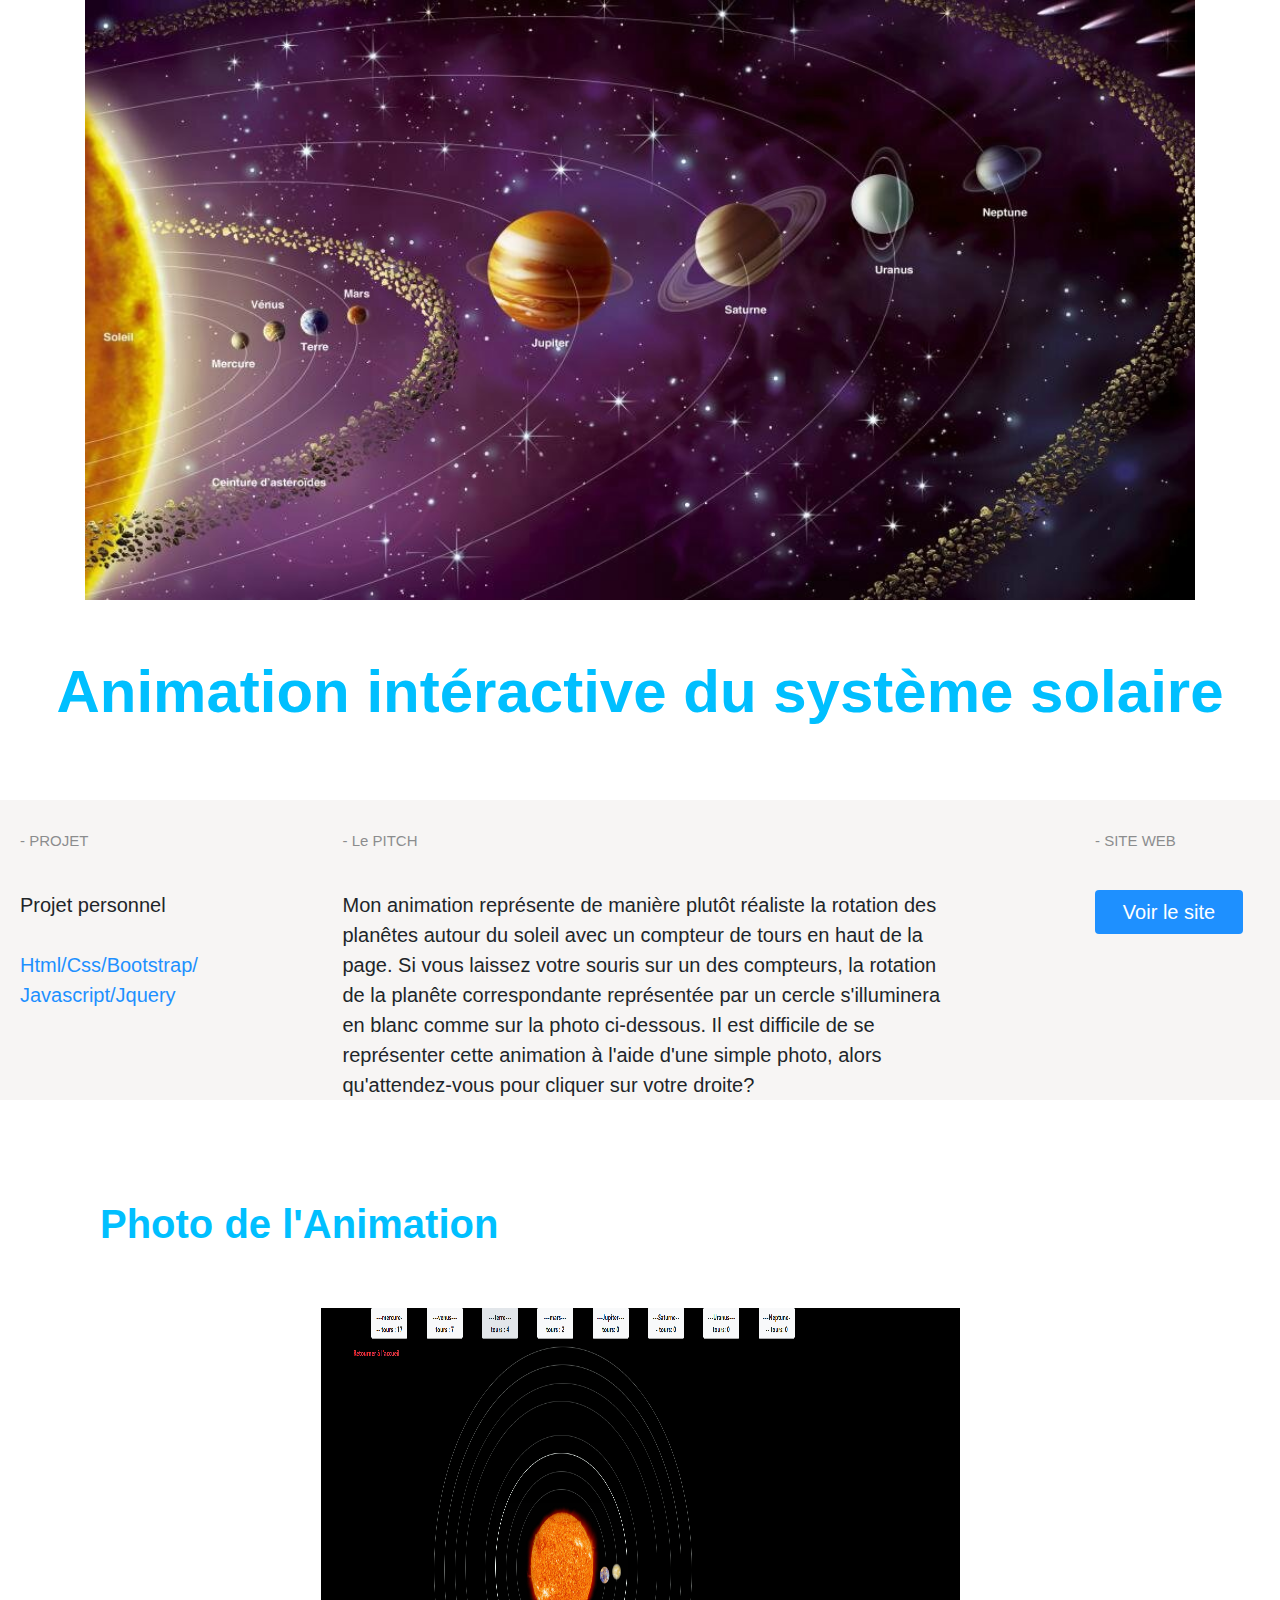
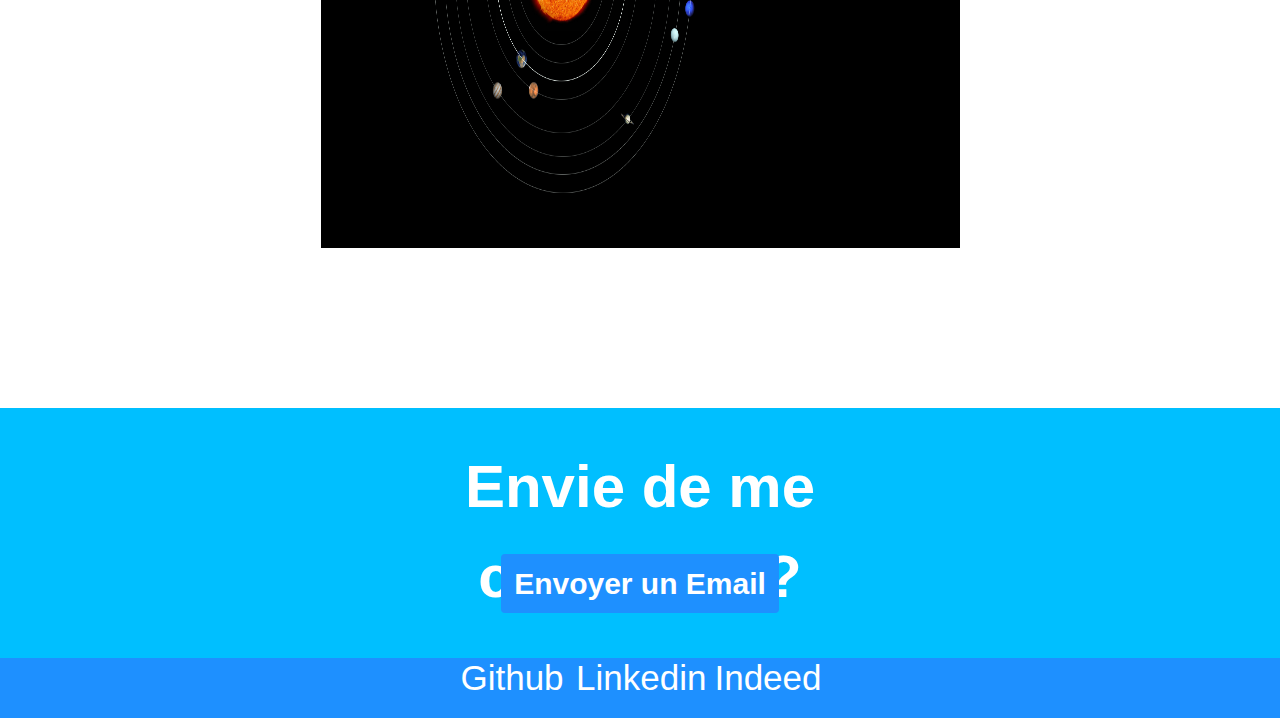
==== animationplanete.html @ 847cd543 "v7" ====
<!DOCTYPE html>
<html lang="en">
<head>
    <link rel="stylesheet" href="siteunivers.css" type="text/css" >
    <meta charset="UTF-8">
    <meta http-equiv="X-UA-Compatible" content="IE=edge">
    <meta name="viewport" content="width=device-width, initial-scale=1.0">
    <title>Portfolio Aurélien Péria</title>
    <link rel="stylesheet" href="https://stackpath.bootstrapcdn.com/bootstrap/4.5.2/css/bootstrap.min.css">
    <script src="https://code.jquery.com/jquery-3.3.1.slim.min.js" integrity="sha384-q8i/X+965DzO0rT7abK41JStQIAqVgRVzpbzo5smXKp4YfRvH+8abtTE1Pi6jizo" crossorigin="anonymous"></script>
    <script src="https://cdnjs.cloudflare.com/ajax/libs/popper.js/1.14.7/umd/popper.min.js" integrity="sha384-UO2eT0CpHqdSJQ6hJty5KVphtPhzWj9WO1clHTMGa3JDZwrnQq4sF86dIHNDz0W1" crossorigin="anonymous"></script>
    <script src="https://stackpath.bootstrapcdn.com/bootstrap/4.3.1/js/bootstrap.min.js" integrity="sha384-JjSmVgyd0p3pXB1rRibZUAYoIIy6OrQ6VrjIEaFf/nJGzIxFDsf4x0xIM+B07jRM" crossorigin="anonymous"></script>
    <script src="jquery-3.6.0.js"></script>
</head>
<body>
    <div class="photoprojet container">
        <img src="photo/systemesolaire.jpg" style="width: 100%;height: 100%;" alt="">
    </div>
    <div class="titreprojet">
        <p>
            Animation intéractive du système solaire
        </p>
    </div>
    <div class="detailprojet">
        <div class="row introprojet1" style="height: 30%;">
            <p class="col-2">
                - PROJET
            </p>
            <p class="col-6 offset-1">
                - Le PITCH
            </p>
            <p class="col-2 offset-1">
                - SITE WEB
            </p>
        </div>
        <div class="row introprojet2" style="height: 70%;">
            <p class="col-2" style="font-size: 20px;">
                Projet personnel <br><br> <span style="color:dodgerblue;"> Html/Css/Bootstrap/ Javascript/Jquery</span>
            </p>
            <p class="col-6 offset-1" style="font-size: 20px;">
                Mon animation représente de manière plutôt réaliste la rotation des planêtes autour du soleil avec un compteur de tours en 
                haut de la page. Si vous laissez votre souris sur un des compteurs, la rotation de la planête correspondante représentée 
                par un cercle s'illuminera en blanc comme sur la photo ci-dessous. Il est difficile de se représenter cette animation à l'aide
                d'une simple photo, alors qu'attendez-vous pour cliquer sur votre droite?
            </p>
            <p class="col-2 offset-1">
                <a id="boutonsite" target="_blank" href="https://bodyraul.github.io/animation.html">
                    <button  style="font-size: 20px;width: 80%;background-color:dodgerblue;color: white;" type="button"  class="btn  " >
                        Voir le site
                    </button>
                </a>
            </p>
        </div>
    </div>   
    <h1 id="titre1" class="titre">
        Photo de l'Animation 
    </h1>
    <div class="contenuprojet">
        <img src="photo/animationplanetes2.png" style="height: 100%; width: 100%;" alt="">
    </div>
    
    
    <div class="contact">
        <p>
            Envie de me contacter ?
        </p>
    </div>
    <div class="bouttoncontact">
        <button type="button" class="btn " style="font-size: 30px;background-color: dodgerblue;color: white;
        font-weight: bold;">Envoyer un Email</button>
    </div>
    <div class="basdepage " style="background-color:dodgerblue">
        <p>
            Github
        </p>
        <p>
            Linkedin
        </p>
        <p>
            Indeed
        </p>
    </div>
 
   
</body>
</html>
---- siteunivers.css ----
.photoprojet{
    height: 600px;
    color: black;
    font-size: 60px;
    font-weight: bold;
    width: 100%;
}

.titreprojet{
    height: 200px;
    font-size: 60px;
    font-weight: bold;
    display: flex;
    flex-direction: row;
    align-items: center;
    justify-content: center;
    text-align: center;
    color: #00BFFF;
}

.detailprojet{
    height: 300px;
    background-color: #F7F5F4 ;

    padding-left: 20px;
    
}

.introprojet1>*,.introprojet2>*{
   
    height: 100%;
}

 .introprojet1{
     padding-top: 30px;
     opacity: 0.5;
     font-size: 15px;
 }

.titre{
    
    font-size: 40px;
    font-weight: bold;
    color: #00BFFF;
    width: 100%;
    height: 100px;
    margin-top: 100px;
    margin-left: 100px;
}

.contenuprojet{
    width: 50%;
    height: 600px;
    margin: auto;
    background-color: #EAEAEA  ;
}

.contact{
    height: 100px;
    width: 100%;
    margin-top: 100px;
    background-color: #00BFFF;
    font-size: 60px;
    display: flex;
    flex-direction: row;
    align-items: end;
    justify-content: center;
}

.contact :nth-child(1){
    color: white;
    font-weight: bolder;
    text-align: center;
    width: 40%;
    height: 50%;
}

.bouttoncontact{
    height: 150px;
    width: 100%;
    background-color: #00BFFF;
    display: flex;
    flex-direction: row;
    align-items:center;
    justify-content: center;
}

.basdepage{
    height: 60px;
    display: flex;
    flex-direction: row;
    align-items: center;
    justify-content: center;
}

.basdepage>*{
   
    height: 100%;
    font-size: 35px;
    color: white;
    text-align: center;
    width: 10%;
    padding-top: 2px;
}
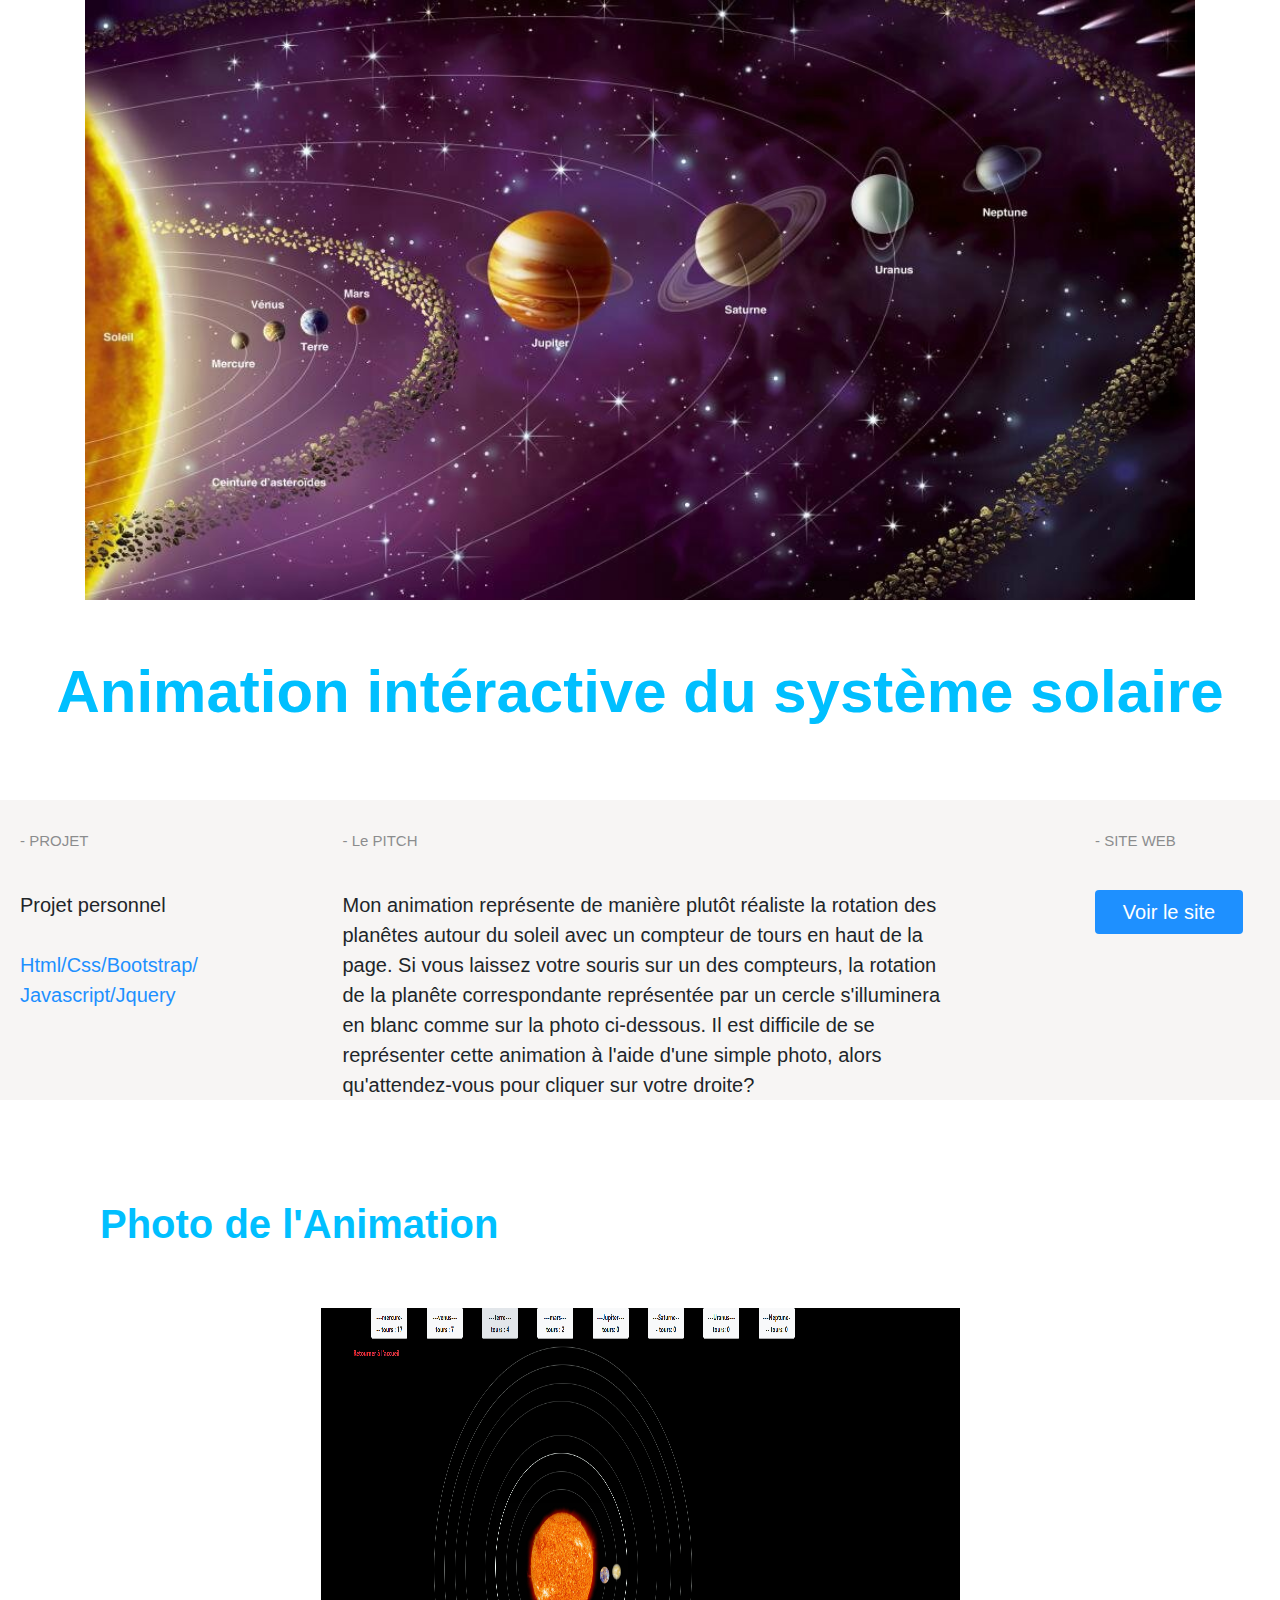
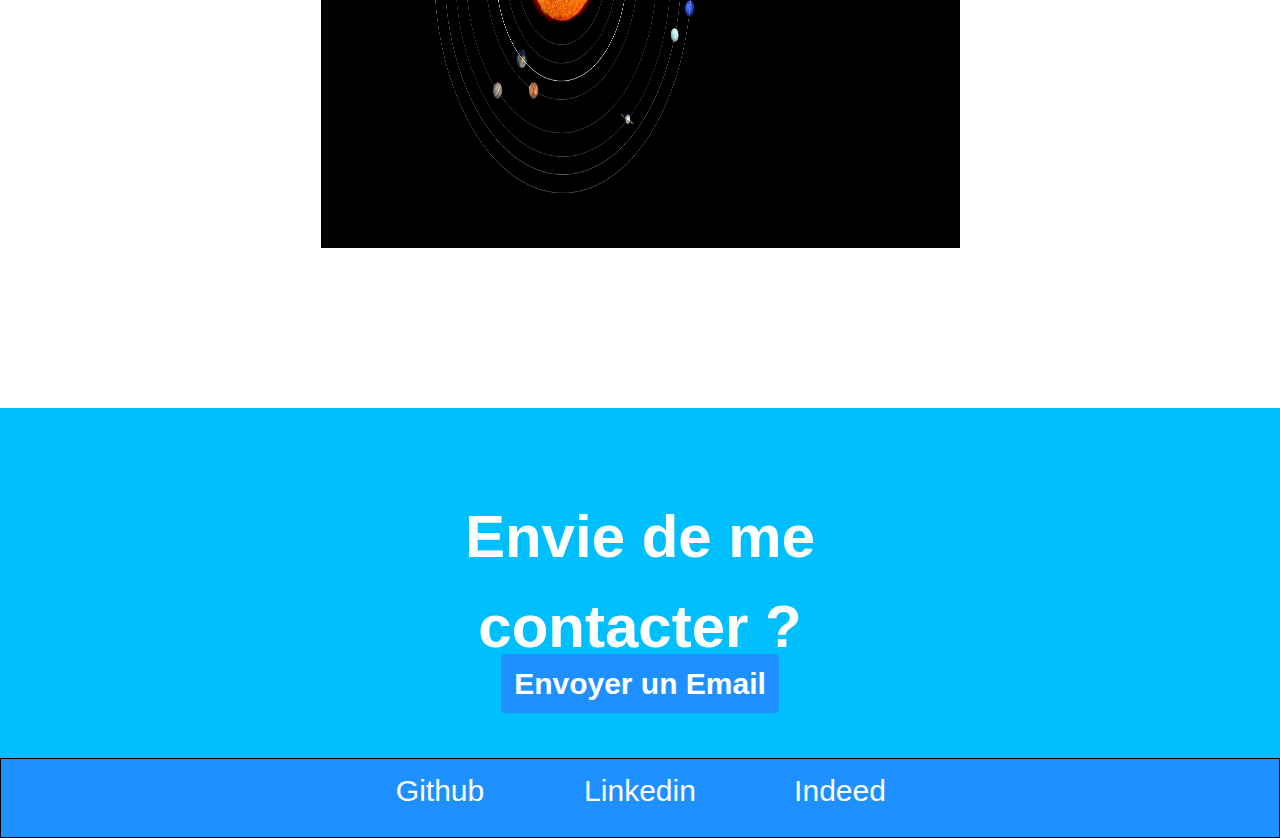
==== commit 0322edcf: "v9" ====
--- a/animationplanete.html
+++ b/animationplanete.html
@@ -70,15 +70,15 @@
         font-weight: bold;">Envoyer un Email</button>
     </div>
     <div class="basdepage " style="background-color:dodgerblue">
-        <p>
-            Github
+        <p class="paralien">
+            <a class="lien" target="blanck" href="https://github.com/bodyraul">Github</a>
         </p>
-        <p>
-            Linkedin
+        <p class="paralien">
+            <a class="lien" target="blanck" href="https://www.linkedin.com/in/aur%C3%A9lien-peria-424224187/">Linkedin</a>
         </p>
-        <p>
-            Indeed
-        </p>
+        <p class="paralien">
+            <a class="lien" target="blanck" href="https://my.indeed.com/p/aurlienp-pci23gn">Indeed</a>
+        </p >
     </div>
  
    
--- a/siteunivers.css
+++ b/siteunivers.css
@@ -56,7 +56,7 @@
 }
 
 .contact{
-    height: 100px;
+    height: 200px;
     width: 100%;
     margin-top: 100px;
     background-color: #00BFFF;
@@ -86,20 +86,29 @@
 }
 
 .basdepage{
-    height: 60px;
+    height: 80px;
     display: flex;
     flex-direction: row;
     align-items: center;
     justify-content: center;
+    border: black solid 1px;}
+    
+
+.paralien{
+    
+    width: 200px;
+    text-align: center;
+    
 }
 
-.basdepage>*{
-   
-    height: 100%;
-    font-size: 35px;
+.lien{
     color: white;
-    text-align: center;
-    width: 10%;
-    padding-top: 2px;
+    font-size: 30px;
+    
 }
 
+.lien:hover{
+    color: white;
+    text-decoration: none;
+}
+
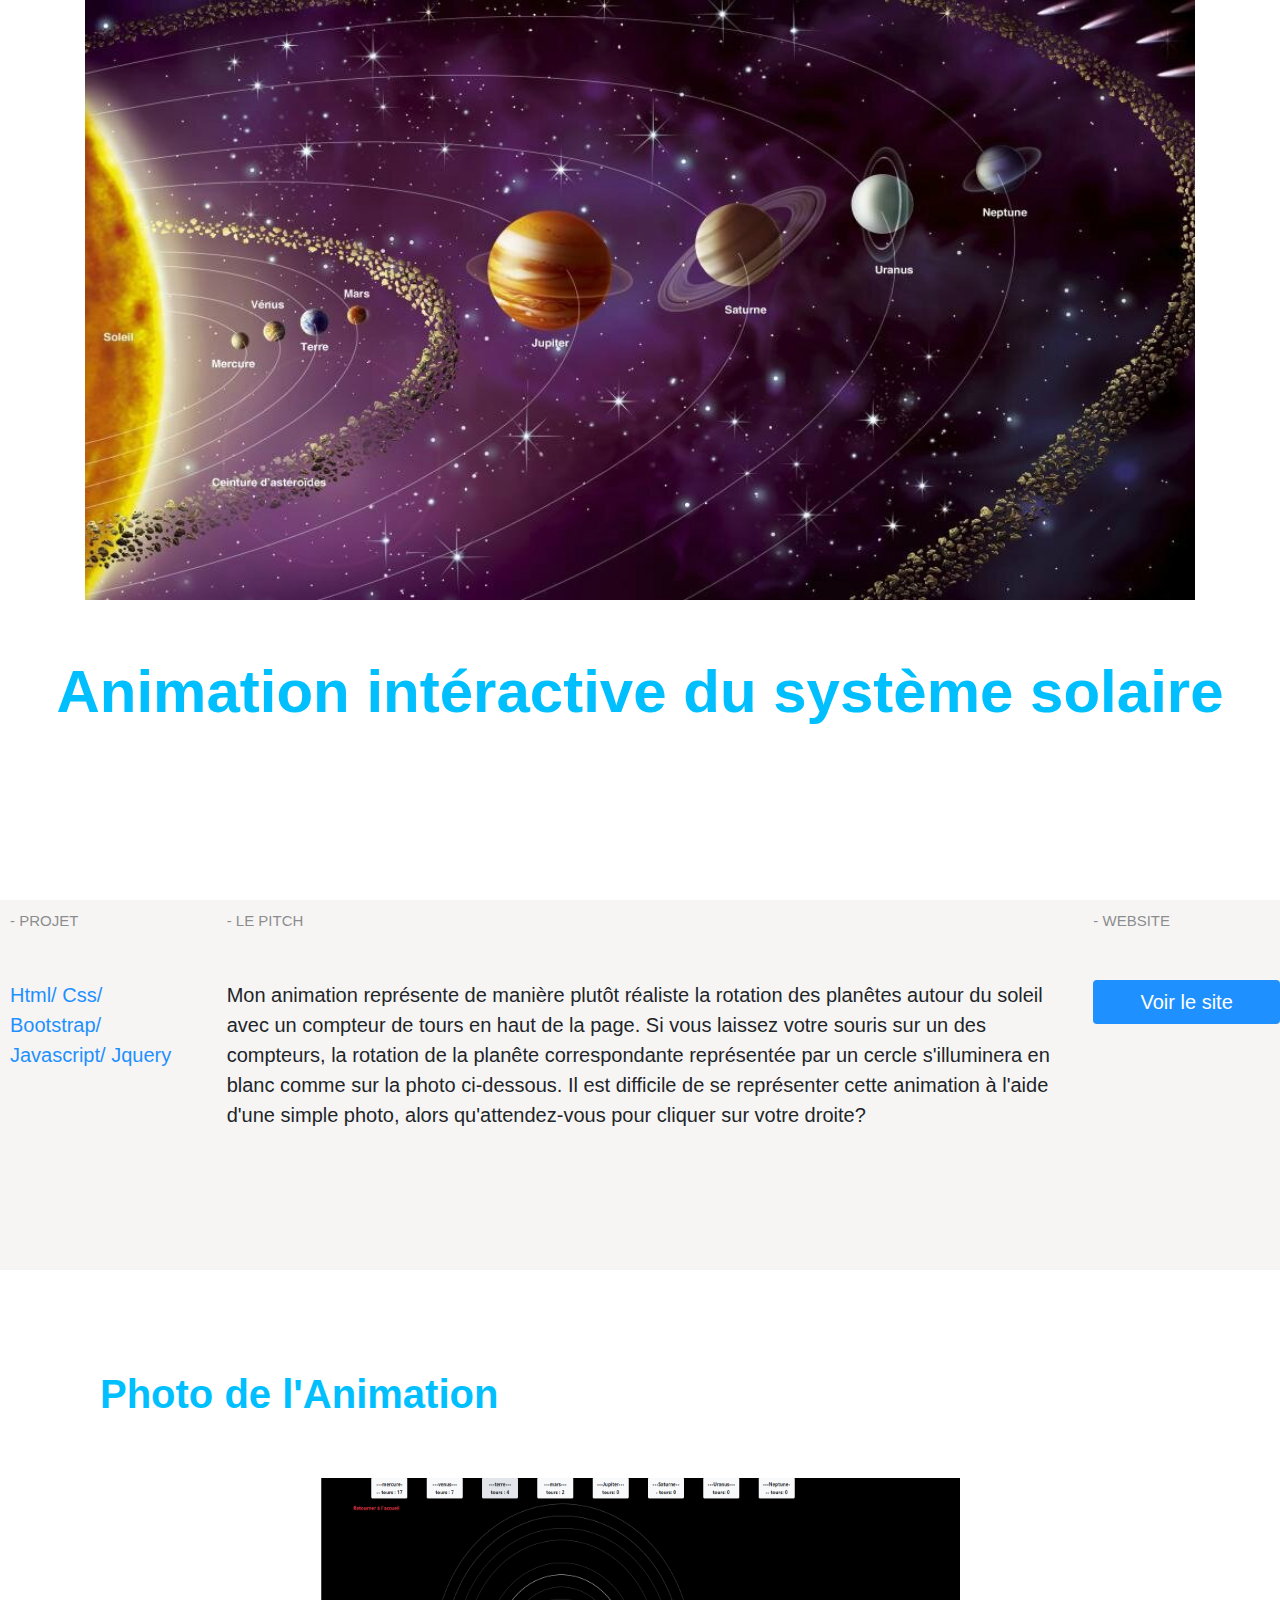
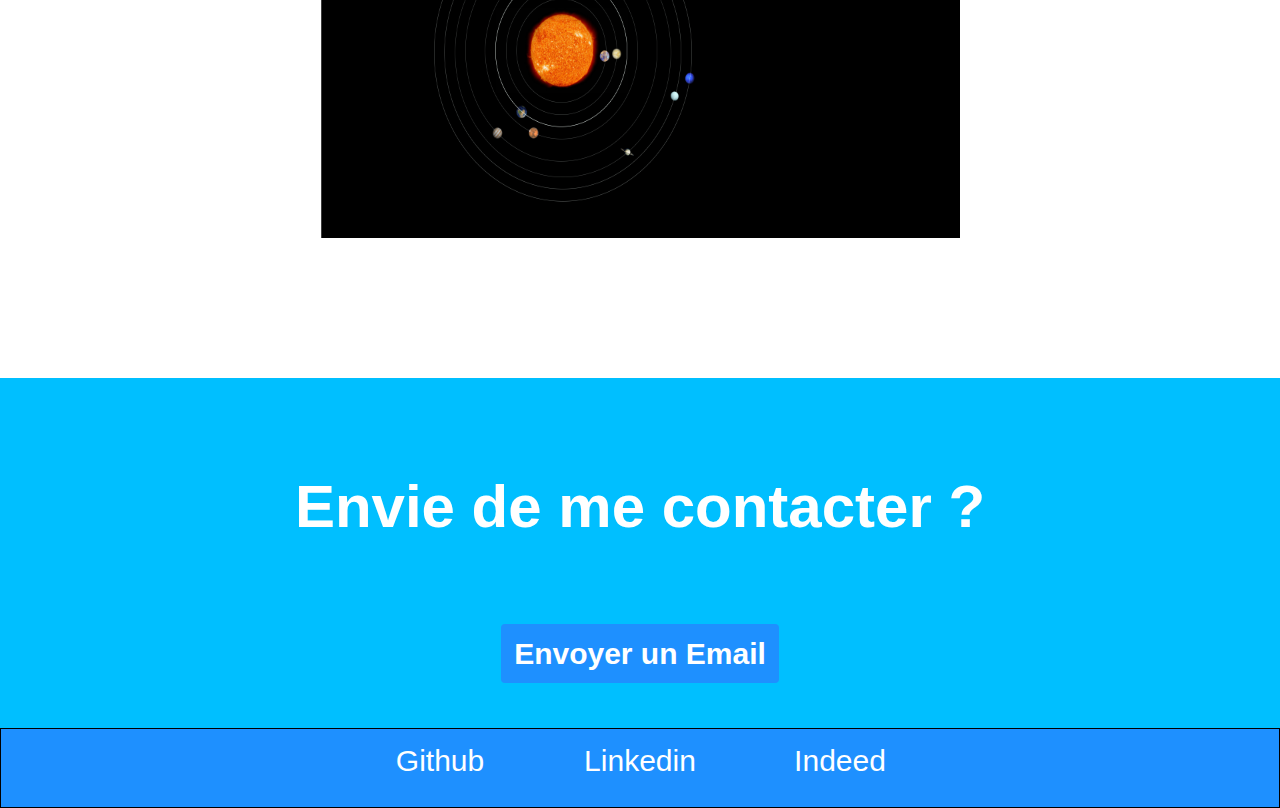
==== commit d522d74f: "v10" ====
--- a/animationplanete.html
+++ b/animationplanete.html
@@ -1,7 +1,9 @@
 <!DOCTYPE html>
 <html lang="en">
 <head>
-    <link rel="stylesheet" href="siteunivers.css" type="text/css" >
+    <link rel="stylesheet" href="siteunivers.css" type="text/css">
+    <link rel="stylesheet" href="communresponsive.css" type="text/css">
+    <link rel="stylesheet" href="animationplanetesresponsive.css" type="text/css">
     <meta charset="UTF-8">
     <meta http-equiv="X-UA-Compatible" content="IE=edge">
     <meta name="viewport" content="width=device-width, initial-scale=1.0">
@@ -21,37 +23,33 @@
             Animation intéractive du système solaire
         </p>
     </div>
-    <div class="detailprojet">
-        <div class="row introprojet1" style="height: 30%;">
-            <p class="col-2">
-                - PROJET
-            </p>
-            <p class="col-6 offset-1">
-                - Le PITCH
-            </p>
-            <p class="col-2 offset-1">
-                - SITE WEB
-            </p>
-        </div>
-        <div class="row introprojet2" style="height: 70%;">
-            <p class="col-2" style="font-size: 20px;">
-                Projet personnel <br><br> <span style="color:dodgerblue;"> Html/Css/Bootstrap/ Javascript/Jquery</span>
-            </p>
-            <p class="col-6 offset-1" style="font-size: 20px;">
-                Mon animation représente de manière plutôt réaliste la rotation des planêtes autour du soleil avec un compteur de tours en 
-                haut de la page. Si vous laissez votre souris sur un des compteurs, la rotation de la planête correspondante représentée 
-                par un cercle s'illuminera en blanc comme sur la photo ci-dessous. Il est difficile de se représenter cette animation à l'aide
-                d'une simple photo, alors qu'attendez-vous pour cliquer sur votre droite?
-            </p>
-            <p class="col-2 offset-1">
-                <a id="boutonsite" target="_blank" href="https://bodyraul.github.io/animation.html">
-                    <button  style="font-size: 20px;width: 80%;background-color:dodgerblue;color: white;" type="button"  class="btn  " >
-                        Voir le site
-                    </button>
-                </a>
-            </p>
-        </div>
-    </div>   
+    <div class="detailprojet1 row ">
+       <p class="col-2 ">
+           <span>- PROJET</span> 
+       </p>
+       <p class="col-8 ">
+           <span>- LE PITCH</span> 
+       </p>
+       <p class="col-2 ">
+           <span>- WEBSITE</span> 
+       </p>
+    </div>  
+    <div class="detailprojet2 row">
+        <p class="col-2 " >
+            Html/ Css/ Bootstrap/ Javascript/ Jquery
+        </p>
+        <p class="col-8 ">
+            Mon animation représente de manière plutôt réaliste la rotation des planêtes autour du soleil avec un compteur de tours en 
+            haut de la page. Si vous laissez votre souris sur un des compteurs, la rotation de la planête correspondante représentée 
+            par un cercle s'illuminera en blanc comme sur la photo ci-dessous. Il est difficile de se représenter cette animation à l'aide
+            d'une simple photo, alors qu'attendez-vous pour cliquer sur votre droite?
+        </p>
+        <p class="col-2 ">
+            <button  id="bouttonsite" type =" button "   class =" btn   " >
+            Voir le site
+            </button>
+        </p>
+     </div>    
     <h1 id="titre1" class="titre">
         Photo de l'Animation 
     </h1>
--- a/siteunivers.css
+++ b/siteunivers.css
@@ -1,3 +1,4 @@
+
 .photoprojet{
     height: 600px;
     color: black;
@@ -18,24 +19,44 @@
     color: #00BFFF;
 }
 
-.detailprojet{
-    height: 300px;
-    background-color: #F7F5F4 ;
 
-    padding-left: 20px;
-    
+
+.detailprojet1>*,.detailprojet2>*{
+    margin-bottom: 0 ;
 }
 
-.introprojet1>*,.introprojet2>*{
-   
-    height: 100%;
+.detailprojet1>*>span{
+    opacity: 0.5;
 }
 
- .introprojet1{
-     padding-top: 30px;
-     opacity: 0.5;
-     font-size: 15px;
- }
+.detailprojet2 :nth-child(1){
+    color: dodgerblue;
+}
+
+.detailprojet1{
+    height: 70px;
+    font-size: 15px;
+    background-color: #F7F5F4 ;
+    margin-top: 100px;
+    padding-left: 10px;
+    padding-top: 10px;
+}
+
+.detailprojet2{
+    height: 300px;
+    font-size: 20px;
+    background-color: #F7F5F4 ;
+    margin-bottom: 50px;
+    padding-left: 10px;
+    padding-top: 10px;
+}
+
+#bouttonsite{
+    font-size: 20px;
+    width: 100%;
+    background-color:dodgerblue;
+    color: white;
+}
 
 .titre{
     
@@ -71,7 +92,6 @@
     color: white;
     font-weight: bolder;
     text-align: center;
-    width: 40%;
     height: 50%;
 }
 
--- a/communresponsive.css
+++ b/communresponsive.css
@@ -0,0 +1,88 @@
+/* traitement des elements commun à rendre responsive excepté pour index*/
+
+
+
+/* .photoprojet resposive*/
+
+@media(max-width:991px){
+    .photoprojet{
+        height: 500px;
+    }
+}
+
+@media(max-width:767px){
+    .photoprojet{
+        height: 400px;
+    }
+}
+
+@media(max-width:460px){
+    .photoprojet{
+        height: 300px;
+    }
+}
+
+/* .titreprojet .titre responsive*/
+
+@media(max-width:767px){
+    .titreprojet{
+        font-size: 40px;
+      
+    }
+    .titre{
+        font-size: 25px ;
+
+    }
+    
+}
+/* .detailprojet responsive*/
+@media(max-width:1022px){
+    
+    .detailprojet1{
+        font-size: 12px;
+    }
+    
+    .detailprojet2{
+        font-size: 15px;
+        height: 250px;
+    }
+    
+    #bouttonsite{
+        font-size: 15px;
+    }
+}
+
+@media(max-width:780px){
+    
+    .detailprojet1{
+        font-size: 10px;
+    }
+    
+    .detailprojet2{
+        font-size: 12px;
+        height: 200px;
+    }
+    
+    #bouttonsite{
+        font-size: 10px;
+    }
+}
+
+/*  partie contact  responsive*/
+
+@media(max-width:900px){
+    .contact{
+        font-size: 50px;
+    }
+}
+@media(max-width:600px){
+    .contact{
+        font-size: 40px;
+    }
+
+    
+.lien{
+    font-size: 15px;
+}
+}
+
--- a/animationplanetesresponsive.css
+++ b/animationplanetesresponsive.css
@@ -0,0 +1,32 @@
+/* .contenu responsive*/
+
+@media(max-width:1600px){
+    .contenuprojet{
+        height: 400px;
+    }
+}
+
+@media(max-width:1100px){
+    .contenuprojet{
+        height: 350px;
+        width: 70%;
+    }
+}
+
+@media(max-width:700px){
+    .contenuprojet{
+        height: 300px;
+        width: 100%;
+    }
+}
+
+
+
+
+/* .titreprojet responsive*/
+
+@media(max-width:1165px){
+    .titreprojet{
+        margin-top: 50px;
+    }
+}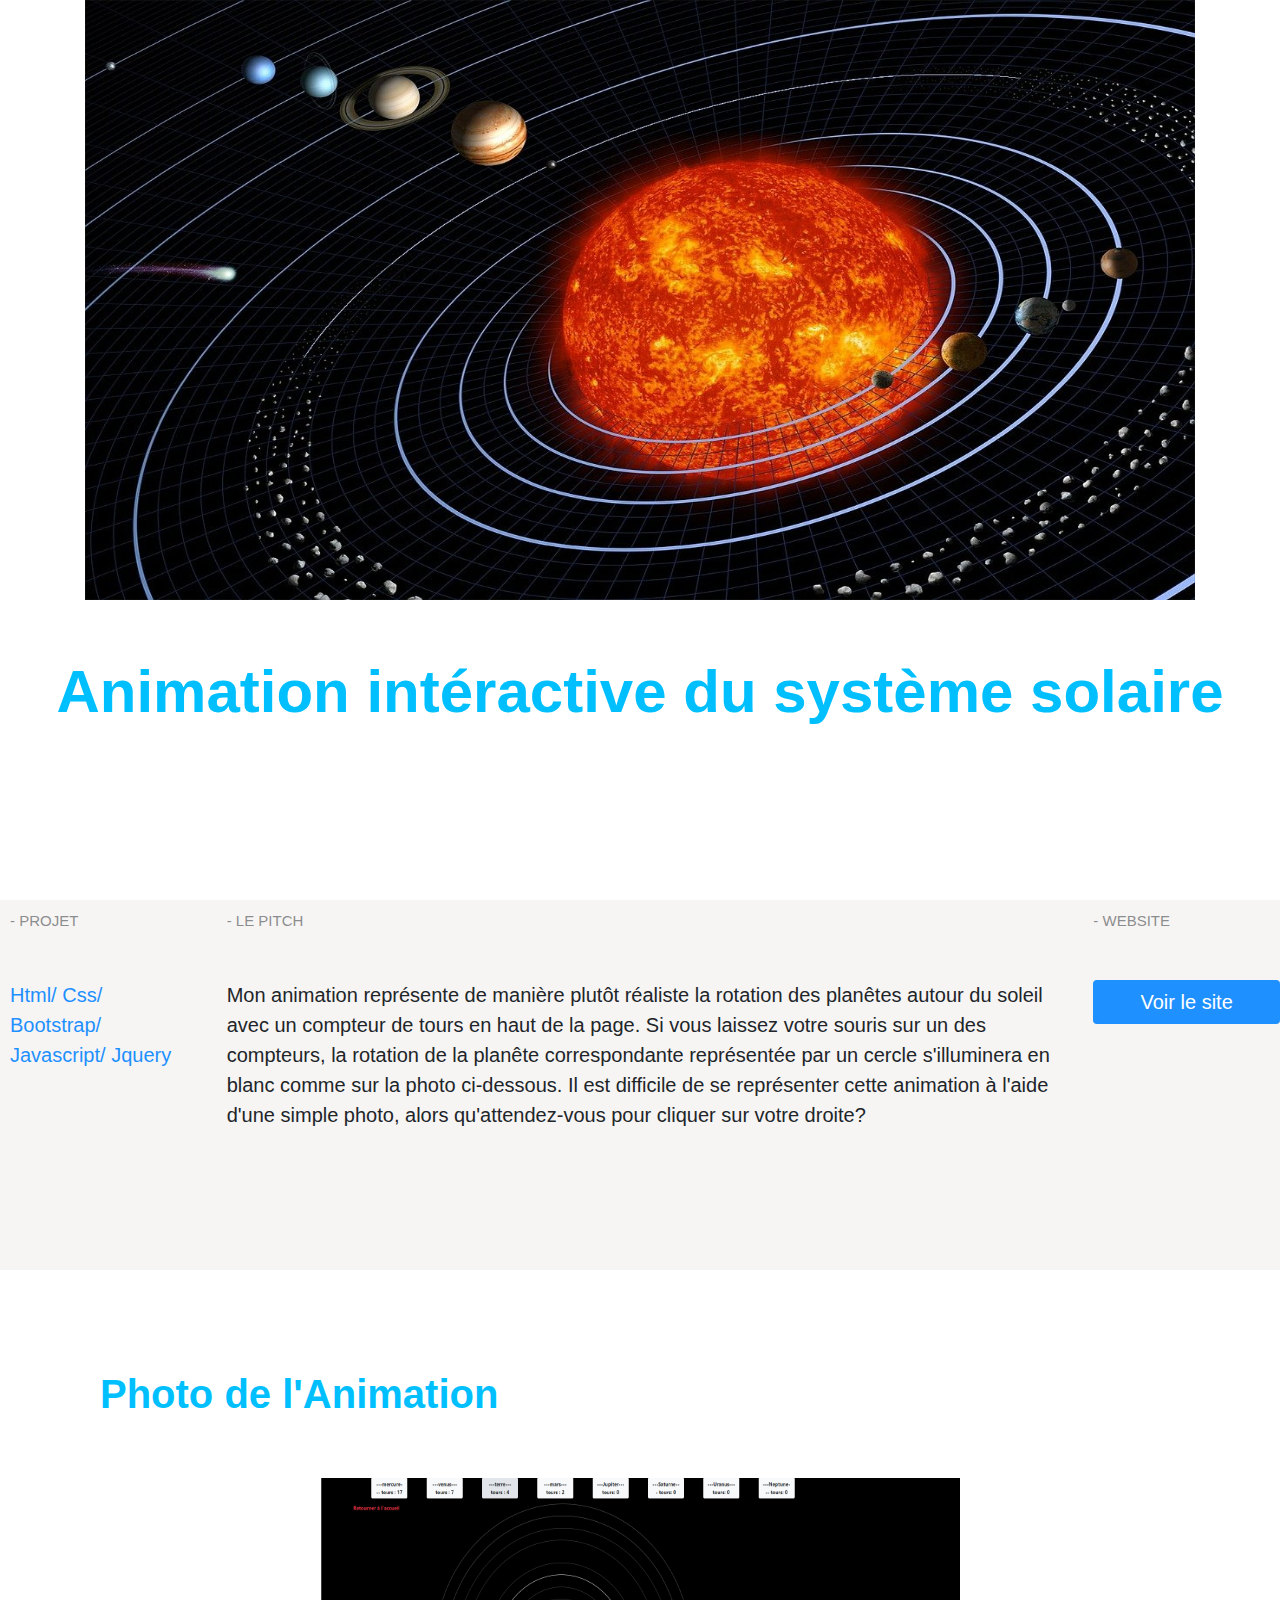
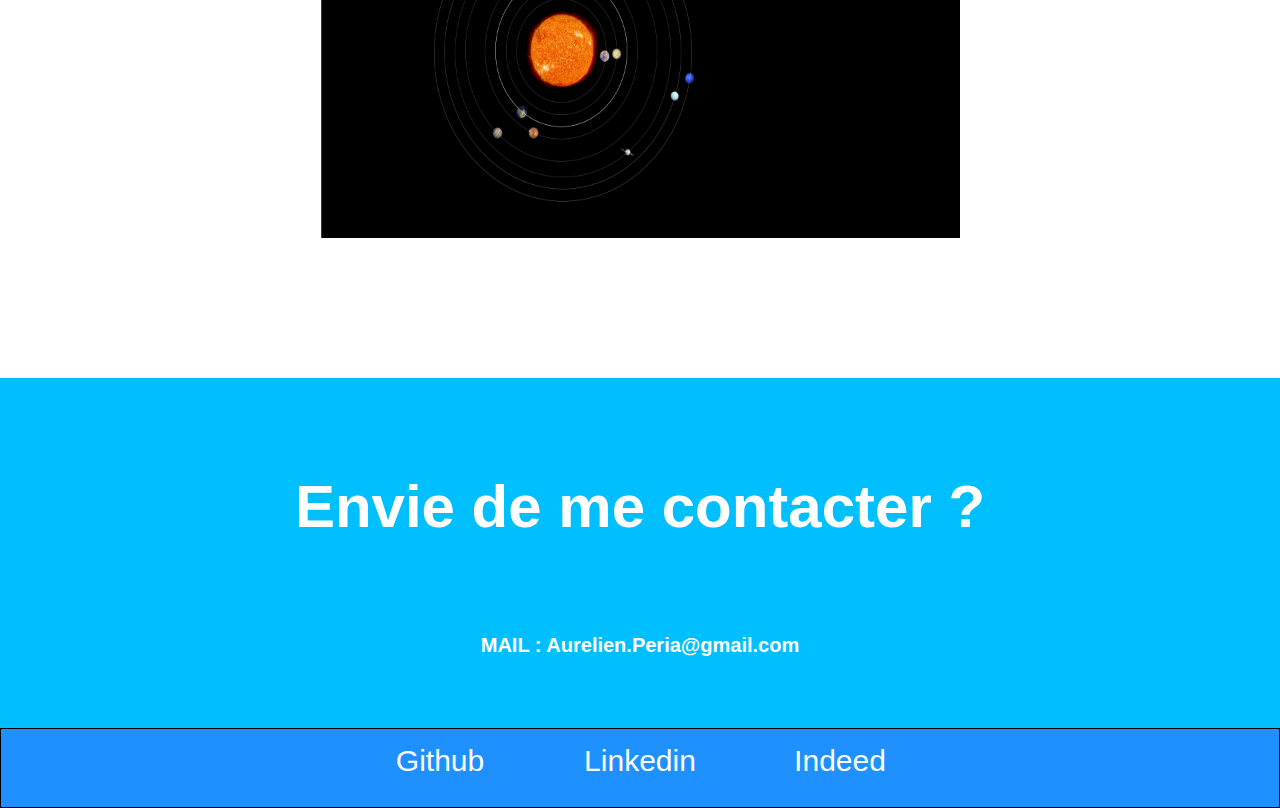
==== commit 5a59ceb4: "v10" ====
--- a/animationplanete.html
+++ b/animationplanete.html
@@ -63,9 +63,10 @@
             Envie de me contacter ?
         </p>
     </div>
-    <div class="bouttoncontact">
-        <button type="button" class="btn " style="font-size: 30px;background-color: dodgerblue;color: white;
-        font-weight: bold;">Envoyer un Email</button>
+    <div class="mail">
+        <p>
+            MAIL : Aurelien.Peria@gmail.com
+        </p>
     </div>
     <div class="basdepage " style="background-color:dodgerblue">
         <p class="paralien">
--- a/siteunivers.css
+++ b/siteunivers.css
@@ -95,7 +95,7 @@
     height: 50%;
 }
 
-.bouttoncontact{
+.mail{
     height: 150px;
     width: 100%;
     background-color: #00BFFF;
@@ -103,6 +103,9 @@
     flex-direction: row;
     align-items:center;
     justify-content: center;
+    color: white;
+    font-weight: bold;
+    font-size: 20px;
 }
 
 .basdepage{
--- a/communresponsive.css
+++ b/communresponsive.css
@@ -74,12 +74,18 @@
     .contact{
         font-size: 50px;
     }
+    .mail{
+        font-size: 18px;
+    }
 }
 @media(max-width:600px){
     .contact{
         font-size: 40px;
     }
 
+    .mail{
+        font-size: 15px;
+    }
     
 .lien{
     font-size: 15px;
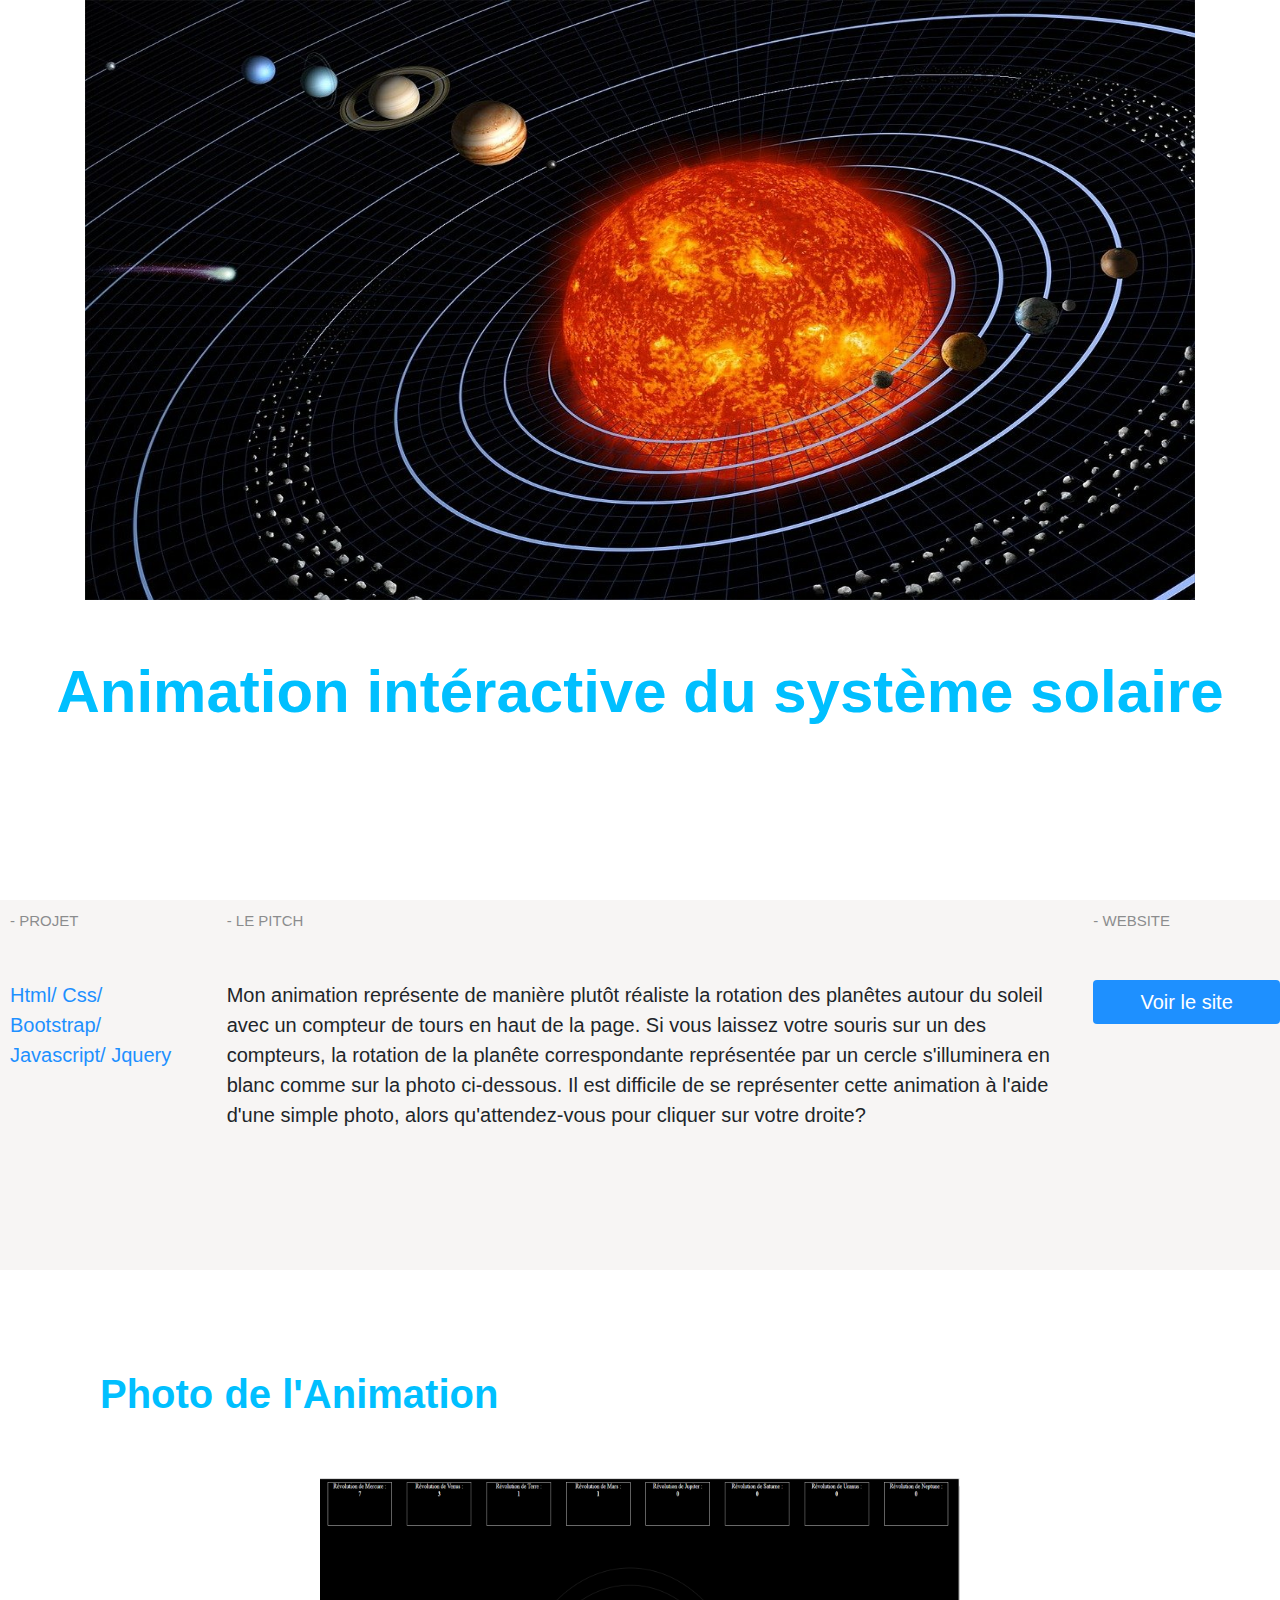
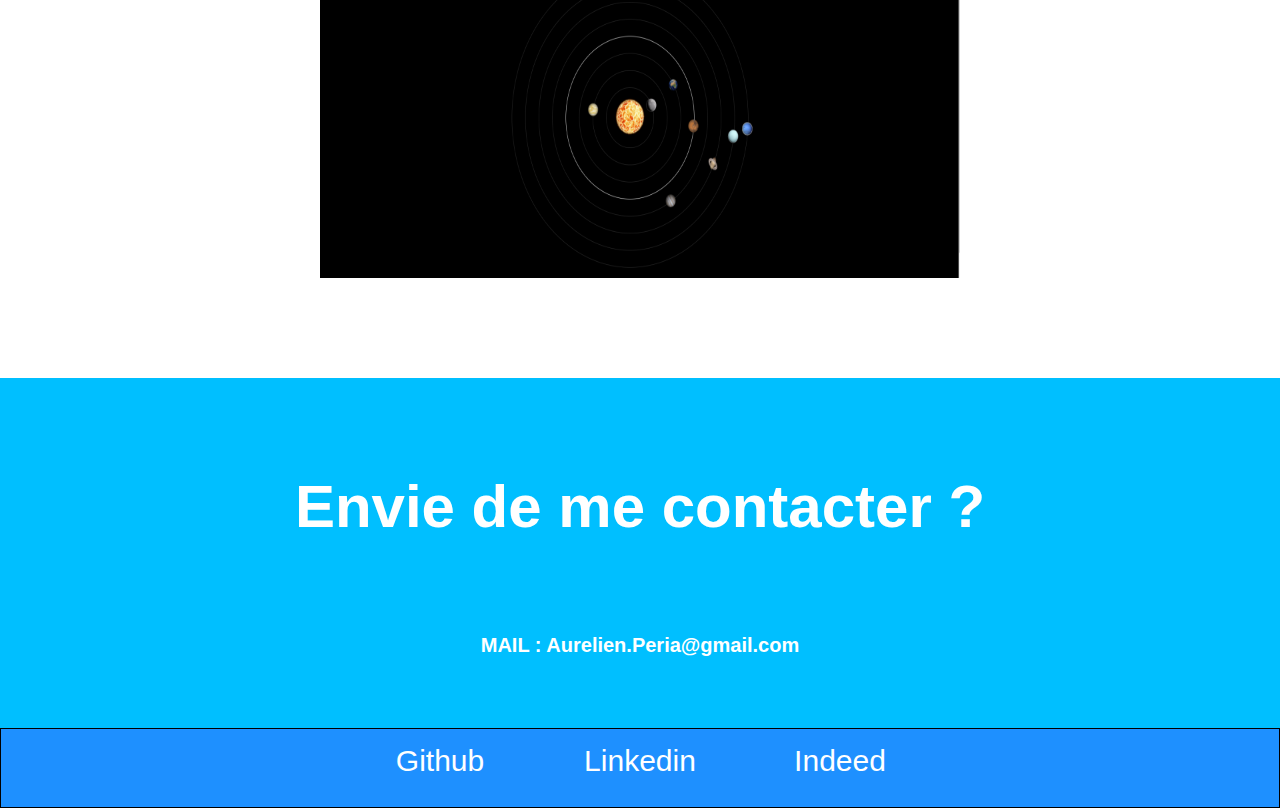
==== commit bc6c03fb: "v11" ====
--- a/animationplanete.html
+++ b/animationplanete.html
@@ -45,17 +45,22 @@
             d'une simple photo, alors qu'attendez-vous pour cliquer sur votre droite?
         </p>
         <p class="col-2 ">
-            <button  id="bouttonsite" type =" button "   class =" btn   " >
-            Voir le site
-            </button>
+            <a href="animationsystemesolaire/animation.html" target="blanck">
+                <button  id="bouttonsite" type =" button "   class =" btn" >
+                    Voir le site
+                </button>
+            </a>
         </p>
-     </div>    
+     </div>   
+
     <h1 id="titre1" class="titre">
         Photo de l'Animation 
     </h1>
     <div class="contenuprojet">
-        <img src="photo/animationplanetes2.png" style="height: 100%; width: 100%;" alt="">
+        <img src="photo/animationplanete.png" style="height: 100%; width: 100%;" alt="">
     </div>
+
+   
     
     
     <div class="contact">
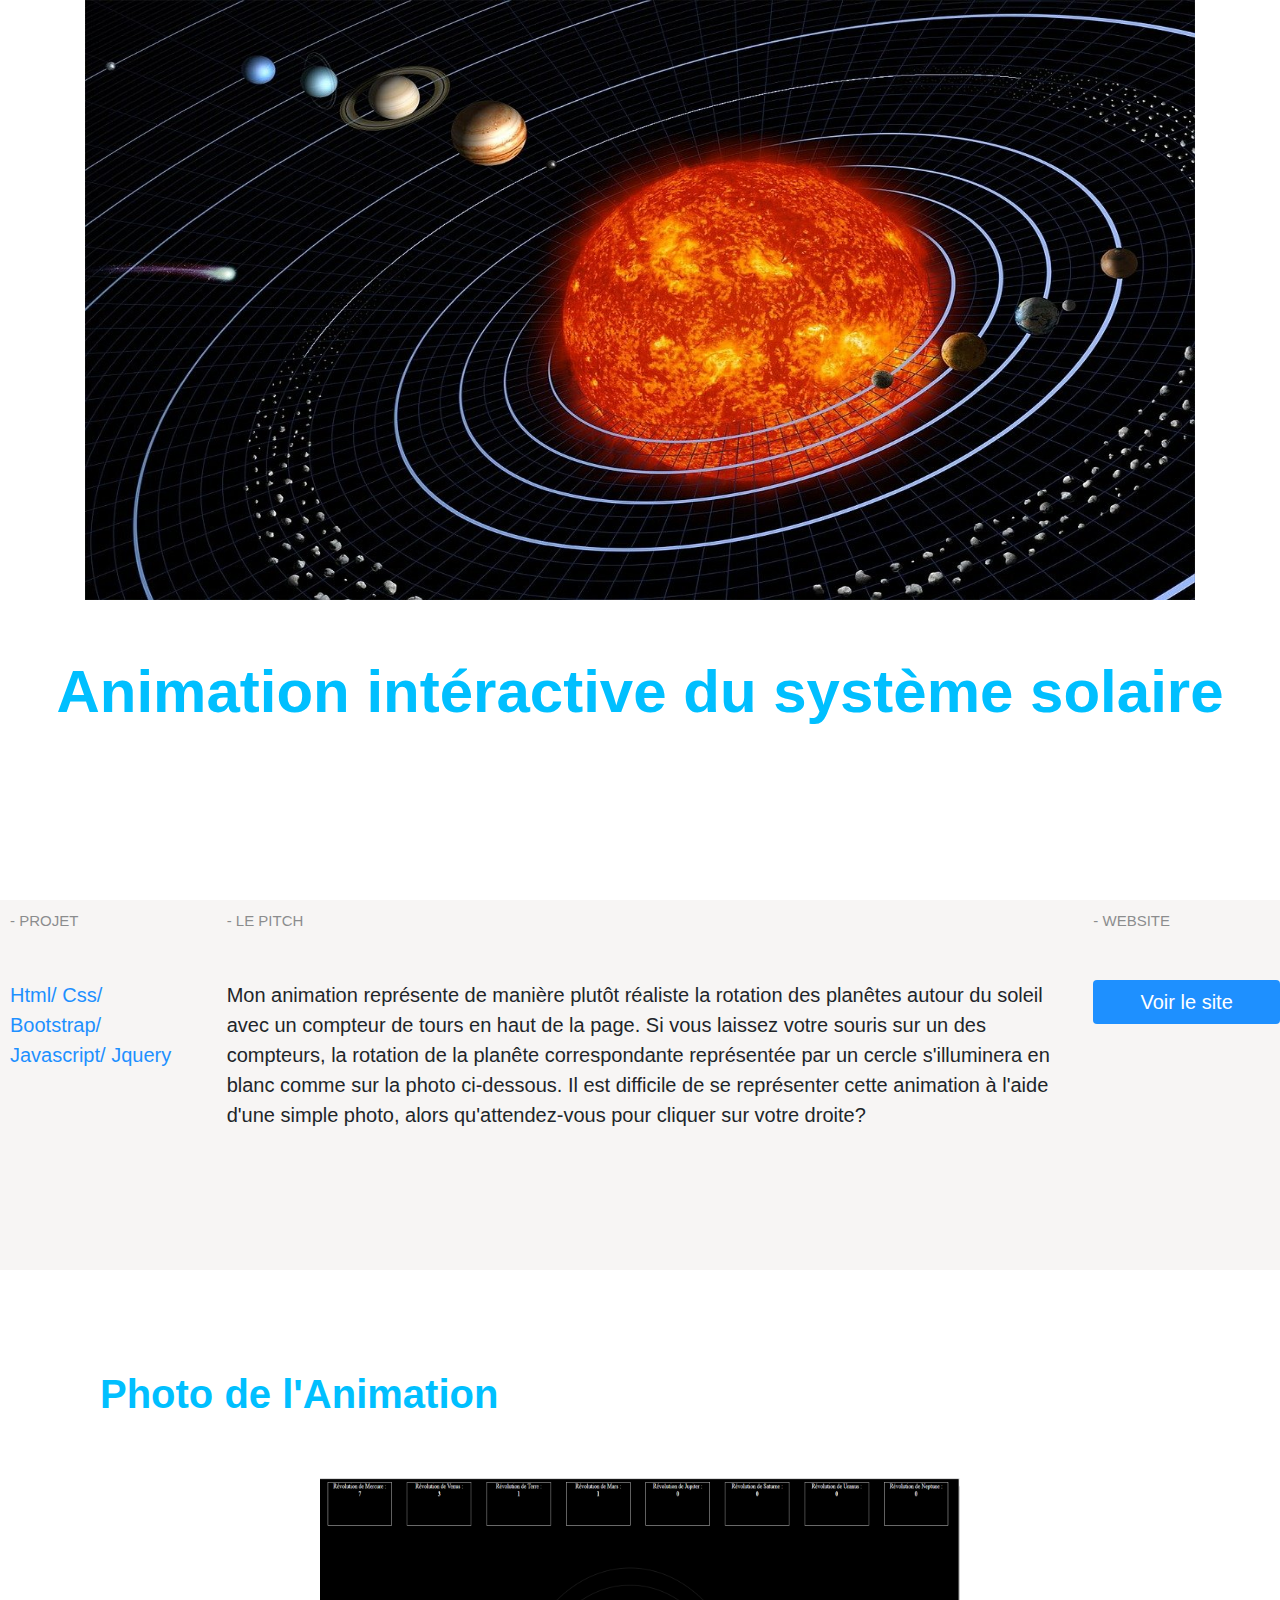
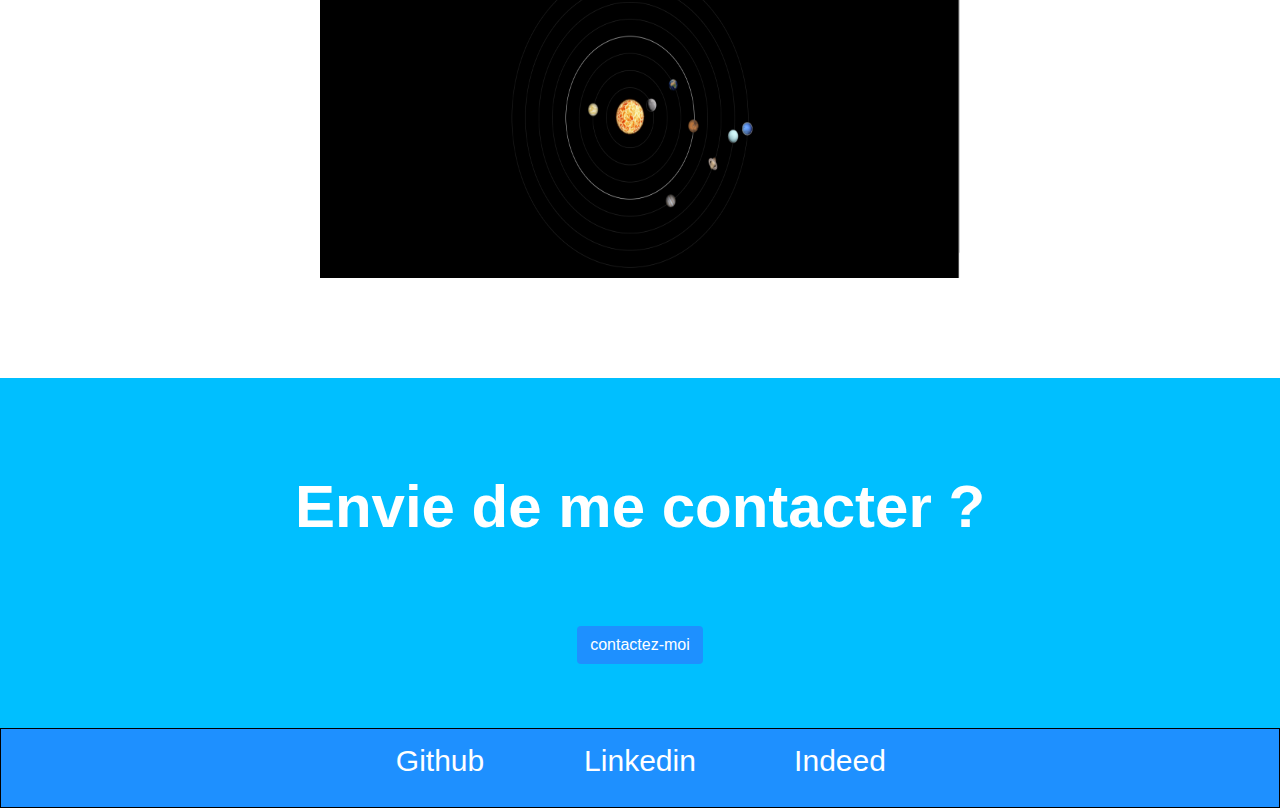
==== commit 0b4996a8: "v2" ====
--- a/animationplanete.html
+++ b/animationplanete.html
@@ -70,7 +70,9 @@
     </div>
     <div class="mail">
         <p>
-            MAIL : Aurelien.Peria@gmail.com
+            <a href="mailto:aurelien.peria@gmail.com">
+                <button style="background-color: dodgerblue; color: white;" type="button" class="btn ">contactez-moi</button>
+            </a>
         </p>
     </div>
     <div class="basdepage " style="background-color:dodgerblue">
